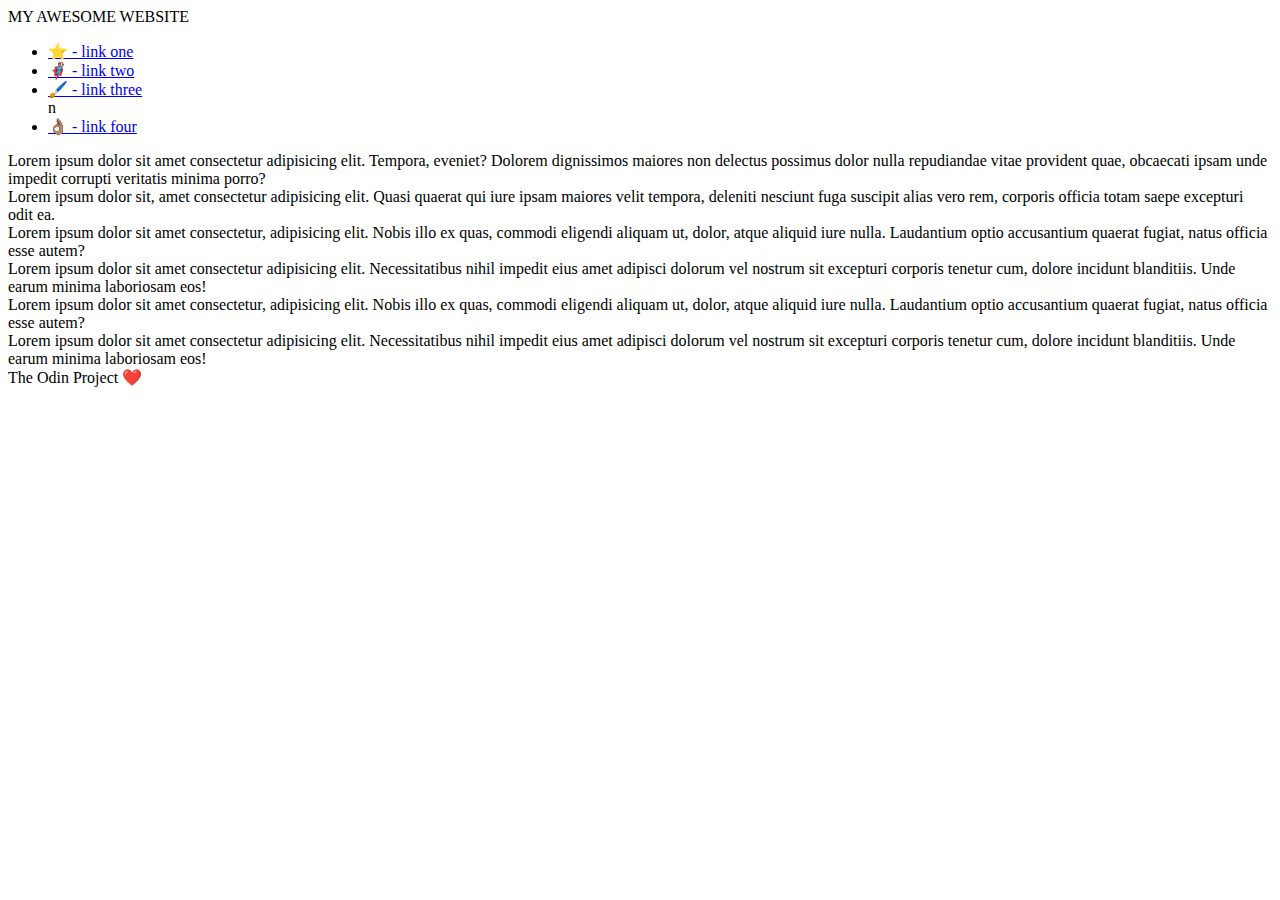
==== flex/07-flex-layout-2/index.html @ fc1be7fa "clean slate for 07-flex-layout" ====
<!DOCTYPE html>
<html lang="en">
  <head>
    <meta charset="UTF-8">
    <meta http-equiv="X-UA-Compatible" content="IE=edge">
    <meta name="viewport" content="width=device-width, initial-scale=1.0">
    <title>The Holy Grail</title>
    <link rel="stylesheet" href="style.css">
  </head>
  <body>
    <div class="header">
      MY AWESOME WEBSITE
    </div>
    
    <div class="sidebar">
      <ul>
        <li><a href="#">⭐ - link one</a></li>
        <li><a href="#">🦸🏽‍♂️ - link two</a></li>
        <li><a href="#">🖌️ - link three</a></li>n
        <li><a href="#">👌🏽 - link four</a></li>
      </ul>
    </div>

    <div class="card">Lorem ipsum dolor sit amet consectetur adipisicing elit. Tempora, eveniet? Dolorem dignissimos maiores non delectus possimus dolor nulla repudiandae vitae provident quae, obcaecati ipsam unde impedit corrupti veritatis minima porro?</div>
    <div class="card">Lorem ipsum dolor sit, amet consectetur adipisicing elit. Quasi quaerat qui iure ipsam maiores velit tempora, deleniti nesciunt fuga suscipit alias vero rem, corporis officia totam saepe excepturi odit ea.</div>
    <div class="card">Lorem ipsum dolor sit amet consectetur, adipisicing elit. Nobis illo ex quas, commodi eligendi aliquam ut, dolor, atque aliquid iure nulla. Laudantium optio accusantium quaerat fugiat, natus officia esse autem?</div>
    <div class="card">Lorem ipsum dolor sit amet consectetur adipisicing elit. Necessitatibus nihil impedit eius amet adipisci dolorum vel nostrum sit excepturi corporis tenetur cum, dolore incidunt blanditiis. Unde earum minima laboriosam eos!</div>
    <div class="card">Lorem ipsum dolor sit amet consectetur, adipisicing elit. Nobis illo ex quas, commodi eligendi aliquam ut, dolor, atque aliquid iure nulla. Laudantium optio accusantium quaerat fugiat, natus officia esse autem?</div>
    <div class="card">Lorem ipsum dolor sit amet consectetur adipisicing elit. Necessitatibus nihil impedit eius amet adipisci dolorum vel nostrum sit excepturi corporis tenetur cum, dolore incidunt blanditiis. Unde earum minima laboriosam eos!</div>
    
    <div class="footer">
      The Odin Project ❤️
    </div>
  </body>
</html>
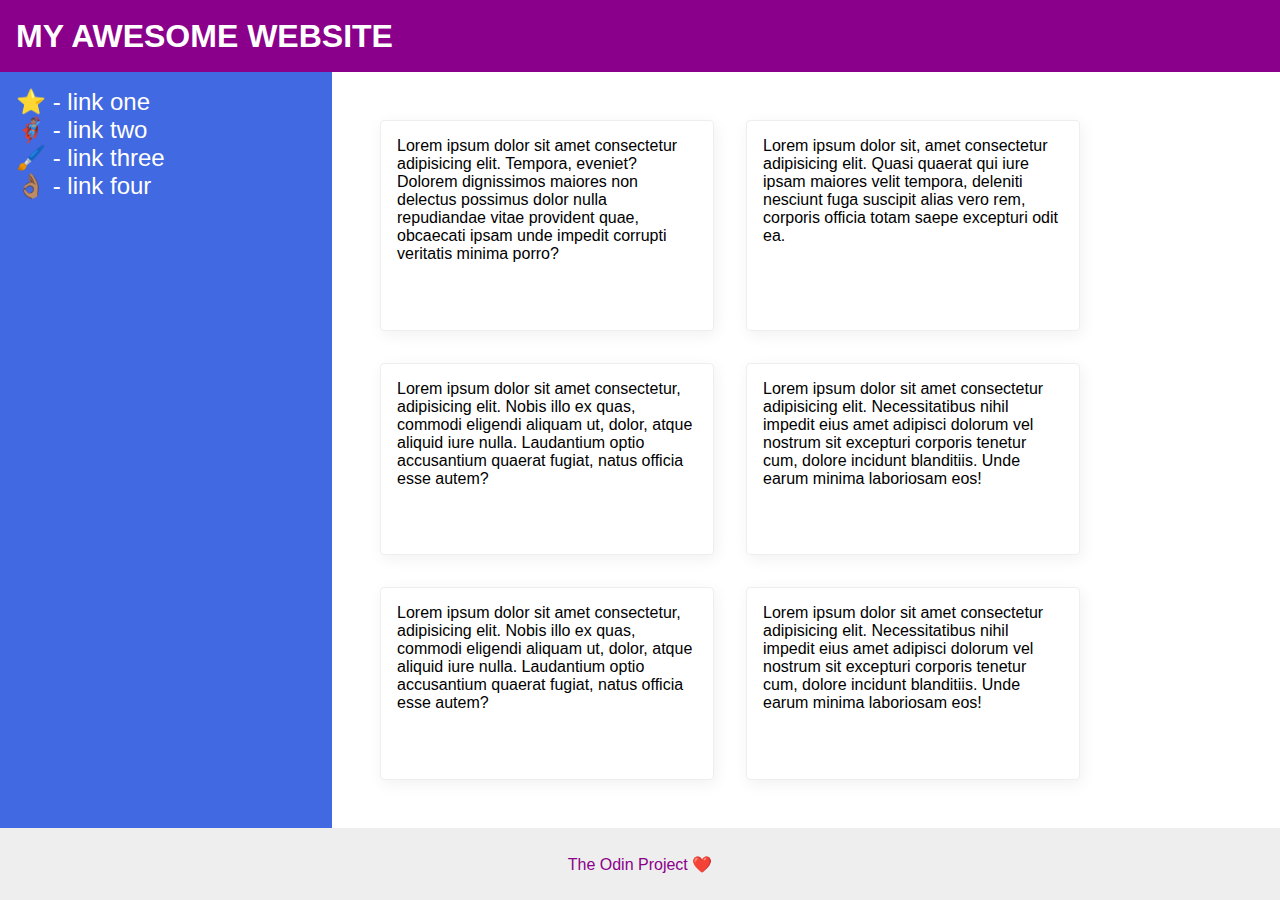
==== commit c982d70d: "my solution to 07-flex-layout" ====
--- a/flex/07-flex-layout-2/index.html
+++ b/flex/07-flex-layout-2/index.html
@@ -1,35 +1,61 @@
 <!DOCTYPE html>
 <html lang="en">
   <head>
-    <meta charset="UTF-8">
-    <meta http-equiv="X-UA-Compatible" content="IE=edge">
-    <meta name="viewport" content="width=device-width, initial-scale=1.0">
+    <meta charset="UTF-8" />
+    <meta http-equiv="X-UA-Compatible" content="IE=edge" />
+    <meta name="viewport" content="width=device-width, initial-scale=1.0" />
     <title>The Holy Grail</title>
-    <link rel="stylesheet" href="style.css">
+    <link rel="stylesheet" href="style.css" />
   </head>
   <body>
-    <div class="header">
-      MY AWESOME WEBSITE
-    </div>
-    
-    <div class="sidebar">
-      <ul>
-        <li><a href="#">⭐ - link one</a></li>
-        <li><a href="#">🦸🏽‍♂️ - link two</a></li>
-        <li><a href="#">🖌️ - link three</a></li>n
-        <li><a href="#">👌🏽 - link four</a></li>
-      </ul>
+    <div class="header">MY AWESOME WEBSITE</div>
+    <div class="middle">
+      <div class="sidebar">
+        <ul>
+          <li><a href="#">⭐ - link one</a></li>
+          <li><a href="#">🦸🏽‍♂️ - link two</a></li>
+          <li><a href="#">🖌️ - link three</a></li>
+          <li><a href="#">👌🏽 - link four</a></li>
+        </ul>
+      </div>
+      <div class="all-cards">
+        <div class="card">
+          Lorem ipsum dolor sit amet consectetur adipisicing elit. Tempora,
+          eveniet? Dolorem dignissimos maiores non delectus possimus dolor nulla
+          repudiandae vitae provident quae, obcaecati ipsam unde impedit
+          corrupti veritatis minima porro?
+        </div>
+        <div class="card">
+          Lorem ipsum dolor sit, amet consectetur adipisicing elit. Quasi
+          quaerat qui iure ipsam maiores velit tempora, deleniti nesciunt fuga
+          suscipit alias vero rem, corporis officia totam saepe excepturi odit
+          ea.
+        </div>
+        <div class="card">
+          Lorem ipsum dolor sit amet consectetur, adipisicing elit. Nobis illo
+          ex quas, commodi eligendi aliquam ut, dolor, atque aliquid iure nulla.
+          Laudantium optio accusantium quaerat fugiat, natus officia esse autem?
+        </div>
+        <div class="card">
+          Lorem ipsum dolor sit amet consectetur adipisicing elit.
+          Necessitatibus nihil impedit eius amet adipisci dolorum vel nostrum
+          sit excepturi corporis tenetur cum, dolore incidunt blanditiis. Unde
+          earum minima laboriosam eos!
+        </div>
+        <div class="card">
+          Lorem ipsum dolor sit amet consectetur, adipisicing elit. Nobis illo
+          ex quas, commodi eligendi aliquam ut, dolor, atque aliquid iure nulla.
+          Laudantium optio accusantium quaerat fugiat, natus officia esse autem?
+        </div>
+        <div class="card">
+          Lorem ipsum dolor sit amet consectetur adipisicing elit.
+          Necessitatibus nihil impedit eius amet adipisci dolorum vel nostrum
+          sit excepturi corporis tenetur cum, dolore incidunt blanditiis. Unde
+          earum minima laboriosam eos!
+        </div>
+      </div>
     </div>
 
-    <div class="card">Lorem ipsum dolor sit amet consectetur adipisicing elit. Tempora, eveniet? Dolorem dignissimos maiores non delectus possimus dolor nulla repudiandae vitae provident quae, obcaecati ipsam unde impedit corrupti veritatis minima porro?</div>
-    <div class="card">Lorem ipsum dolor sit, amet consectetur adipisicing elit. Quasi quaerat qui iure ipsam maiores velit tempora, deleniti nesciunt fuga suscipit alias vero rem, corporis officia totam saepe excepturi odit ea.</div>
-    <div class="card">Lorem ipsum dolor sit amet consectetur, adipisicing elit. Nobis illo ex quas, commodi eligendi aliquam ut, dolor, atque aliquid iure nulla. Laudantium optio accusantium quaerat fugiat, natus officia esse autem?</div>
-    <div class="card">Lorem ipsum dolor sit amet consectetur adipisicing elit. Necessitatibus nihil impedit eius amet adipisci dolorum vel nostrum sit excepturi corporis tenetur cum, dolore incidunt blanditiis. Unde earum minima laboriosam eos!</div>
-    <div class="card">Lorem ipsum dolor sit amet consectetur, adipisicing elit. Nobis illo ex quas, commodi eligendi aliquam ut, dolor, atque aliquid iure nulla. Laudantium optio accusantium quaerat fugiat, natus officia esse autem?</div>
-    <div class="card">Lorem ipsum dolor sit amet consectetur adipisicing elit. Necessitatibus nihil impedit eius amet adipisci dolorum vel nostrum sit excepturi corporis tenetur cum, dolore incidunt blanditiis. Unde earum minima laboriosam eos!</div>
-    
-    <div class="footer">
-      The Odin Project ❤️
-    </div>
+    <div class="footer">The Odin Project ❤️</div>
   </body>
-</html>+</html>
--- a/flex/07-flex-layout-2/style.css
+++ b/flex/07-flex-layout-2/style.css
@@ -0,0 +1,76 @@
+body {
+  font-family: -apple-system, BlinkMacSystemFont, 'Segoe UI', Roboto, Oxygen, Ubuntu, Cantarell, 'Open Sans', 'Helvetica Neue', sans-serif;
+  margin: 0;
+  min-height: 100vh;
+  display: flex;
+  flex-direction: column;
+  
+}
+
+.header {
+  height: 72px;
+  background: darkmagenta;
+  color: white;
+  font-size: 32px;
+  font-weight: 900;
+  display: flex;
+  align-items: center;
+  padding-left: 16px;
+}
+
+.footer {
+  height: 72px;
+  background: #eee;
+  color: darkmagenta;
+  display: flex;
+  margin-top: auto;
+  justify-content: center;
+  align-items: center;
+}
+
+.sidebar {
+  width: 300px;
+  background: royalblue;
+  flex-shrink: 0;
+  padding: 16px;
+  
+  
+
+}
+
+.card {
+  border: 1px solid #eee;
+  box-shadow: 2px 4px 16px rgba(0,0,0,.06);
+  border-radius: 4px;
+  width: 300px;
+  padding: 16px;
+  margin: 16px;
+  
+}
+
+ul {
+  list-style: none;
+  display: flex;
+  flex-direction: column;
+  padding: 0;
+  margin: 0;
+  font-size: 24px;
+  
+}
+
+a {
+  text-decoration: none;
+  color: white;
+}
+
+.all-cards {
+  display: flex;
+  padding: 32px;
+  flex-wrap: wrap;
+
+}
+
+.middle {
+  display: flex;
+  flex: 1;
+}
